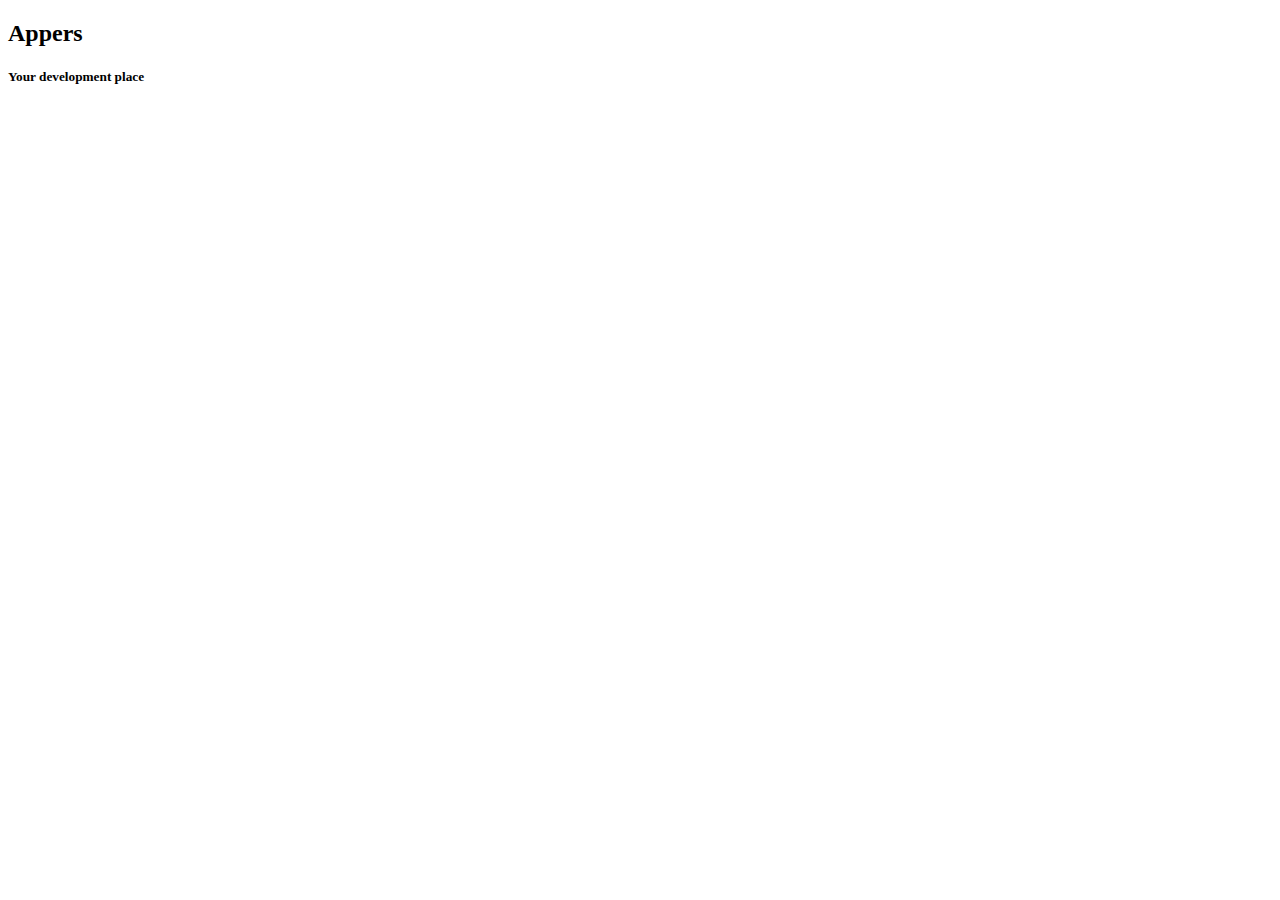
==== index.html @ 9c68da4d "Create index.html" ====
<!DOCTYPE html>
<html lang="en-us">
  <head>
    <meta charset="UTF-8">
    <meta name="viewport" method="IE Edge">
    <meta http-equiv="X-UA-Compatible" content="width=device-width, initial-scale=1.0">
    <title>Welcome to Appers!</title>
    <link rel="stylesheet" type="text/css" href="style.css">
    <script type="text/javascript" src="index.js"></script>
  </head>
  <body>
    <h2 class="header">Appers</h2>
    <h5 class="header2">Your development place</h5>
  </body>
</html>
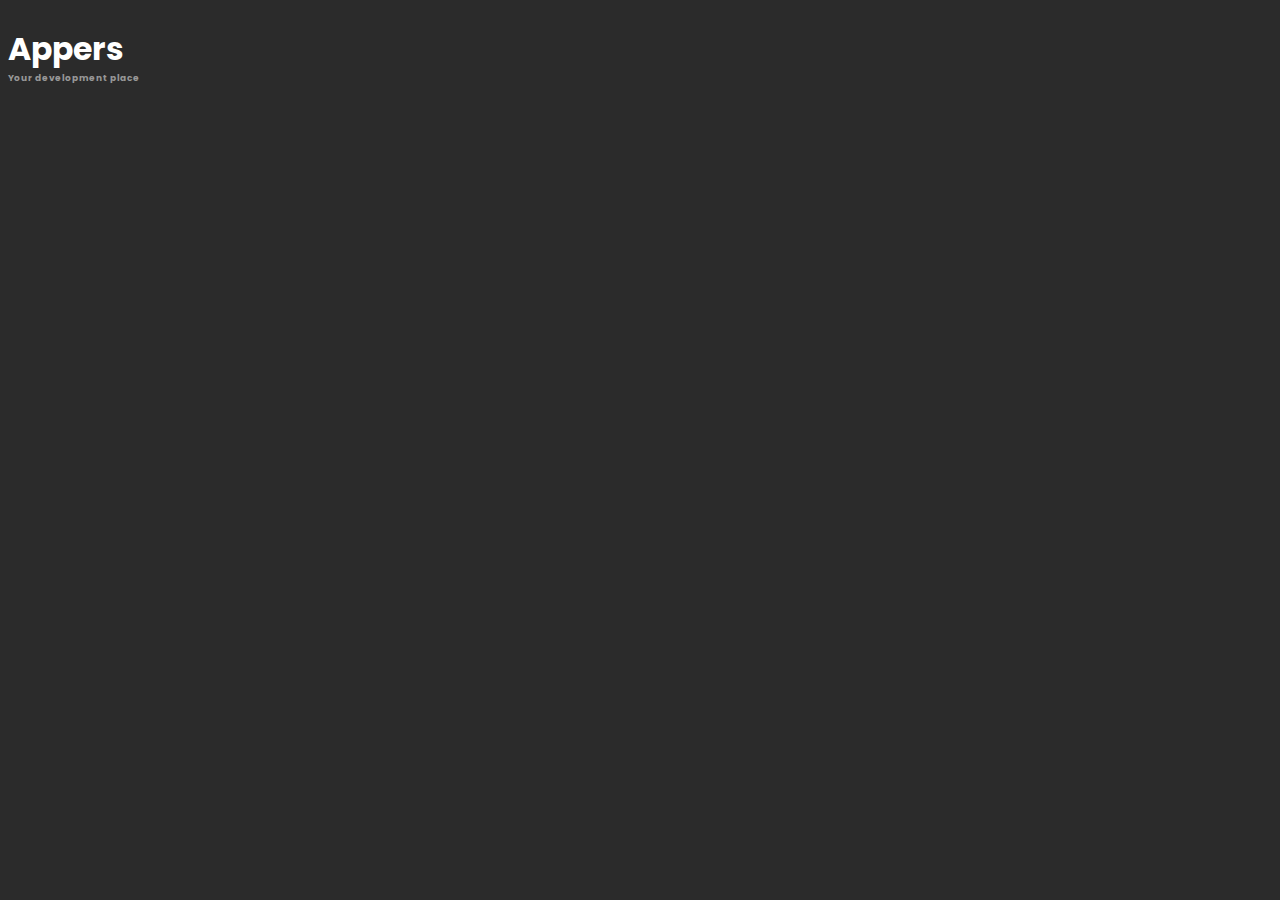
==== commit 09914251: "Update index.html" ====
--- a/index.html
+++ b/index.html
@@ -9,7 +9,9 @@
     <script type="text/javascript" src="index.js"></script>
   </head>
   <body>
-    <h2 class="header">Appers</h2>
-    <h5 class="header2">Your development place</h5>
+    <div class="head">
+      <h2 class="header">Appers</h2>
+      <h5 class="header2">Your development place</h5>
+    </div>
   </body>
 </html>
--- a/style.css
+++ b/style.css
@@ -0,0 +1,18 @@
+@import url('https://fonts.googleapis.com/css2?family=Poppins:wght@600&display=swap');
+
+body {
+    background-color: #2b2b2b;
+}
+
+body .header {
+    font-size: 3.5vh;
+    font-family: Poppins, sans-serif;
+    color: #fff;
+}
+
+body .header2 {
+    font-size: 1.0vh;
+    font-family: Poppins, sans-serif;
+    color: #979797;
+    transform: translate(0, -3vh);
+}
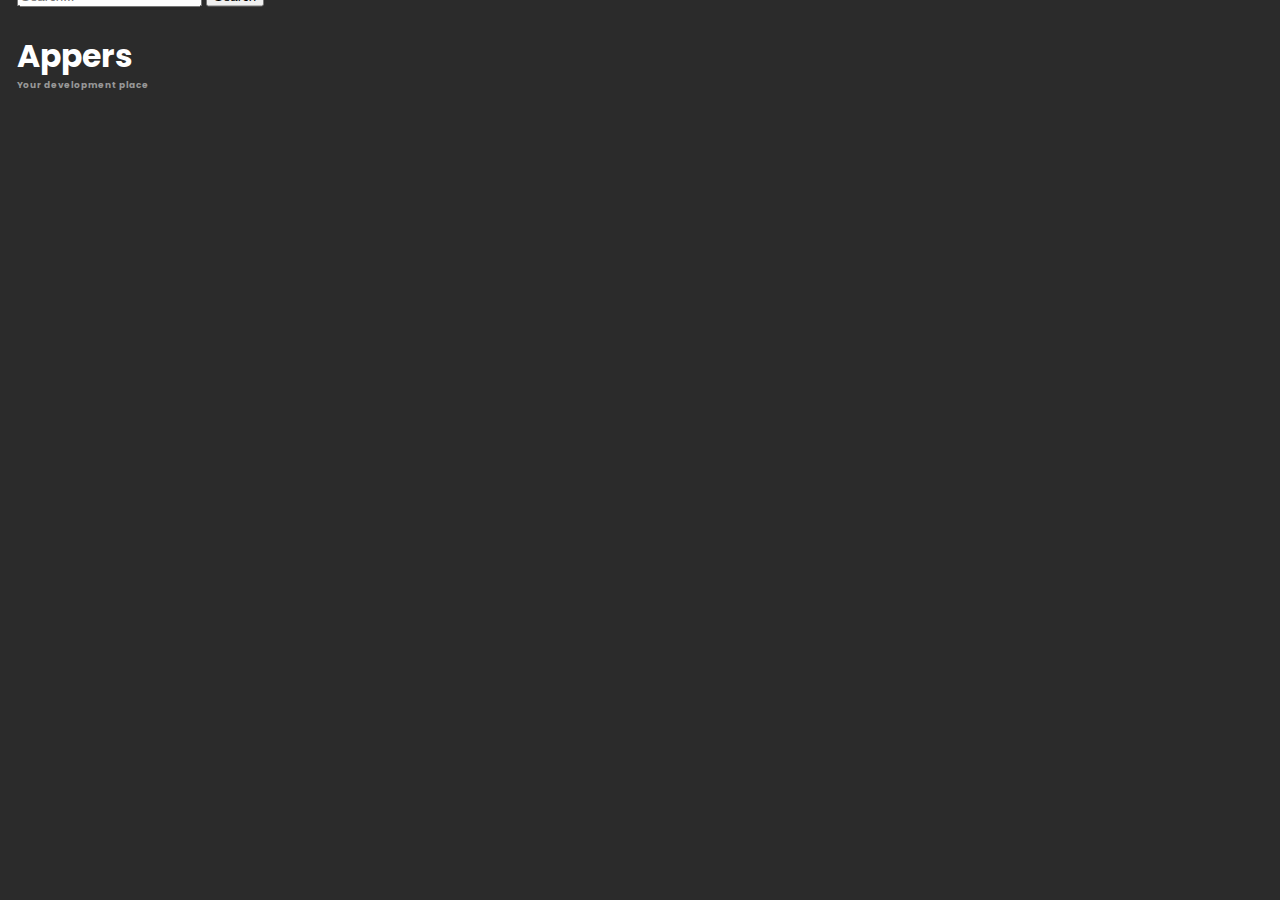
==== commit a93029d7: "Update index.html" ====
--- a/index.html
+++ b/index.html
@@ -10,6 +10,10 @@
   </head>
   <body>
     <div class="head">
+      <div class="toolbar">
+        <input id="input1" type="text" placeholder="Search...">
+        <button id="button1">Search</button>
+      </div>
       <h2 class="header">Appers</h2>
       <h5 class="header2">Your development place</h5>
     </div>
--- a/style.css
+++ b/style.css
@@ -4,13 +4,17 @@
     background-color: #2b2b2b;
 }
 
-body .header {
+.head {
+    transform: translate(1vh, -2.5vh);
+}
+
+.head .header {
     font-size: 3.5vh;
     font-family: Poppins, sans-serif;
     color: #fff;
 }
 
-body .header2 {
+.head .header2 {
     font-size: 1.0vh;
     font-family: Poppins, sans-serif;
     color: #979797;
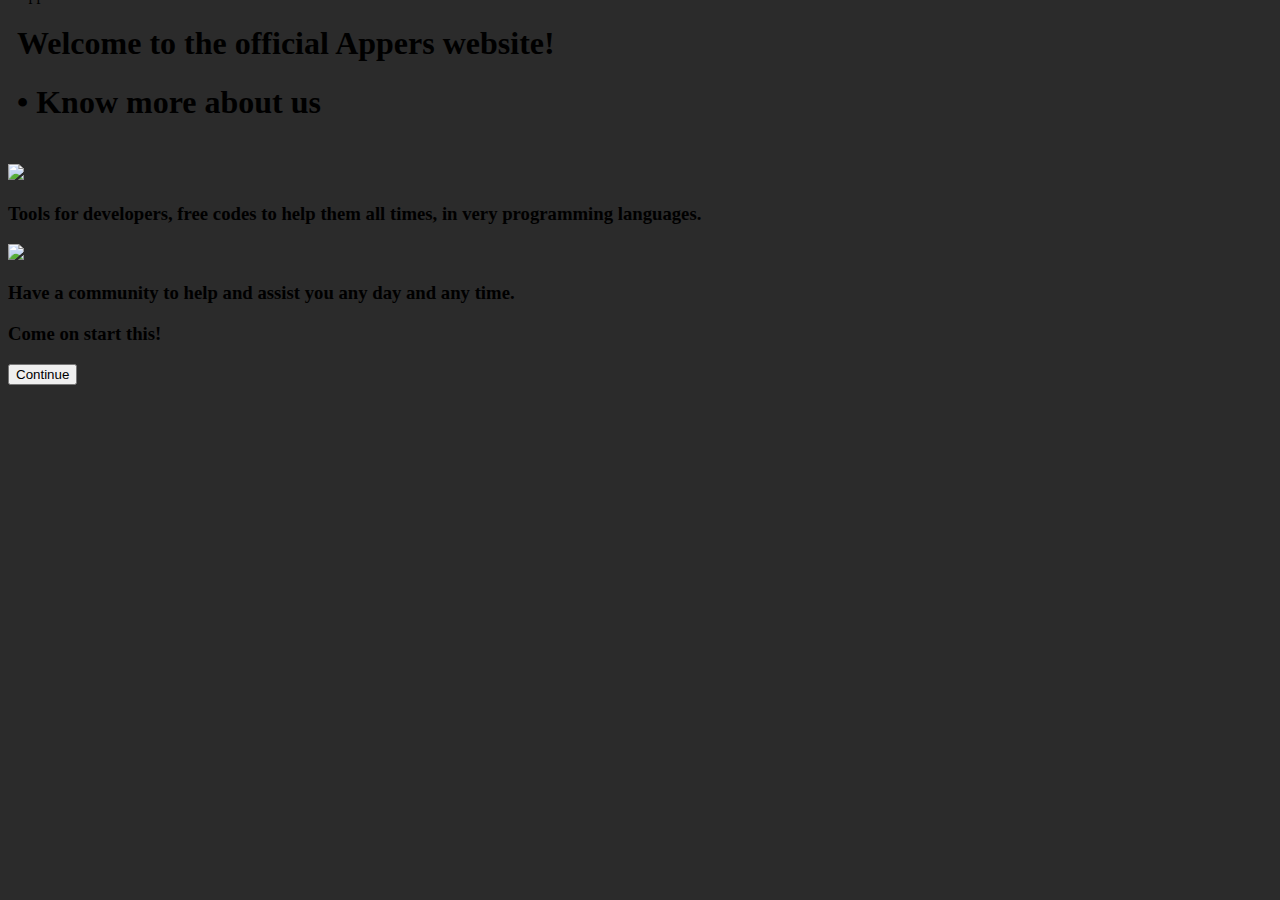
==== commit 95c77ee7: "Update index.html" ====
--- a/index.html
+++ b/index.html
@@ -1,21 +1,28 @@
 <!DOCTYPE html>
 <html lang="en-us">
-  <head>
-    <meta charset="UTF-8">
-    <meta name="viewport" method="IE Edge">
-    <meta http-equiv="X-UA-Compatible" content="width=device-width, initial-scale=1.0">
-    <title>Welcome to Appers!</title>
-    <link rel="stylesheet" type="text/css" href="style.css">
-    <script type="text/javascript" src="index.js"></script>
-  </head>
-  <body>
-    <div class="head">
-      <div class="toolbar">
-        <input id="input1" type="text" placeholder="Search...">
-        <button id="button1">Search</button>
-      </div>
-      <h2 class="header">Appers</h2>
-      <h5 class="header2">Your development place</h5>
-    </div>
-  </body>
+    <head>
+        <meta charset="UTF-8">
+        <meta name="viewport" method="IE Edge">
+        <meta http-equiv="X-UA-Compatible" content="width=device-width, initial-scale=1.0">
+        <title>Welcome to Appers!</title>
+        <link rel="stylesheet" type="text/css" href="style.css">
+        <script type="text/javascript" src="index.js"></script>
+    </head>
+    <body>
+        <div class="home">
+            <div class="head">
+                <header id="header">Appers</header>
+                <h1 id="wcm">Welcome to the official Appers website!</h1>
+                <h1 id="wcm2">• Know more about us</h1>
+            </div>
+            <div class="petit">
+                <img id="codes" src="images/codes.png">
+                <h3 id="codes_call">Tools for developers, free codes to help them all times, in very programming languages.</h3>
+                <img id="commu" src="images/commu.png">
+                <h3 id="commu_call">Have a community to help and assist you any day and any time.</h3>
+            </div>
+            <h3 id="end">Come on start this!</h3>
+            <button id="ok">Continue</button>
+        </div>
+    </body>
 </html>
--- a/style.css
+++ b/style.css
@@ -20,3 +20,29 @@
     color: #979797;
     transform: translate(0, -3vh);
 }
+
+.head .toolbar {
+    height: 3vh;
+    width: 100%;
+    transform: translate(0, 2.5vh);
+}
+
+.head .toolbar #input1 {
+    border-radius: 40vh;
+    border-style: solid;
+    border-color: #fff;
+    border-width: 2vh;
+    background-color: #2b2b2b;
+    width: 50vh;
+    height: 3vh;
+}
+
+.head .toolbar #button1 {
+    border-radius: 40vh;
+    border-style: solid;
+    border-color: #fff;
+    border-width: 2vh;
+    background-color: #2b2b2b;
+    width: 10vh;
+    height: 3vh;
+}
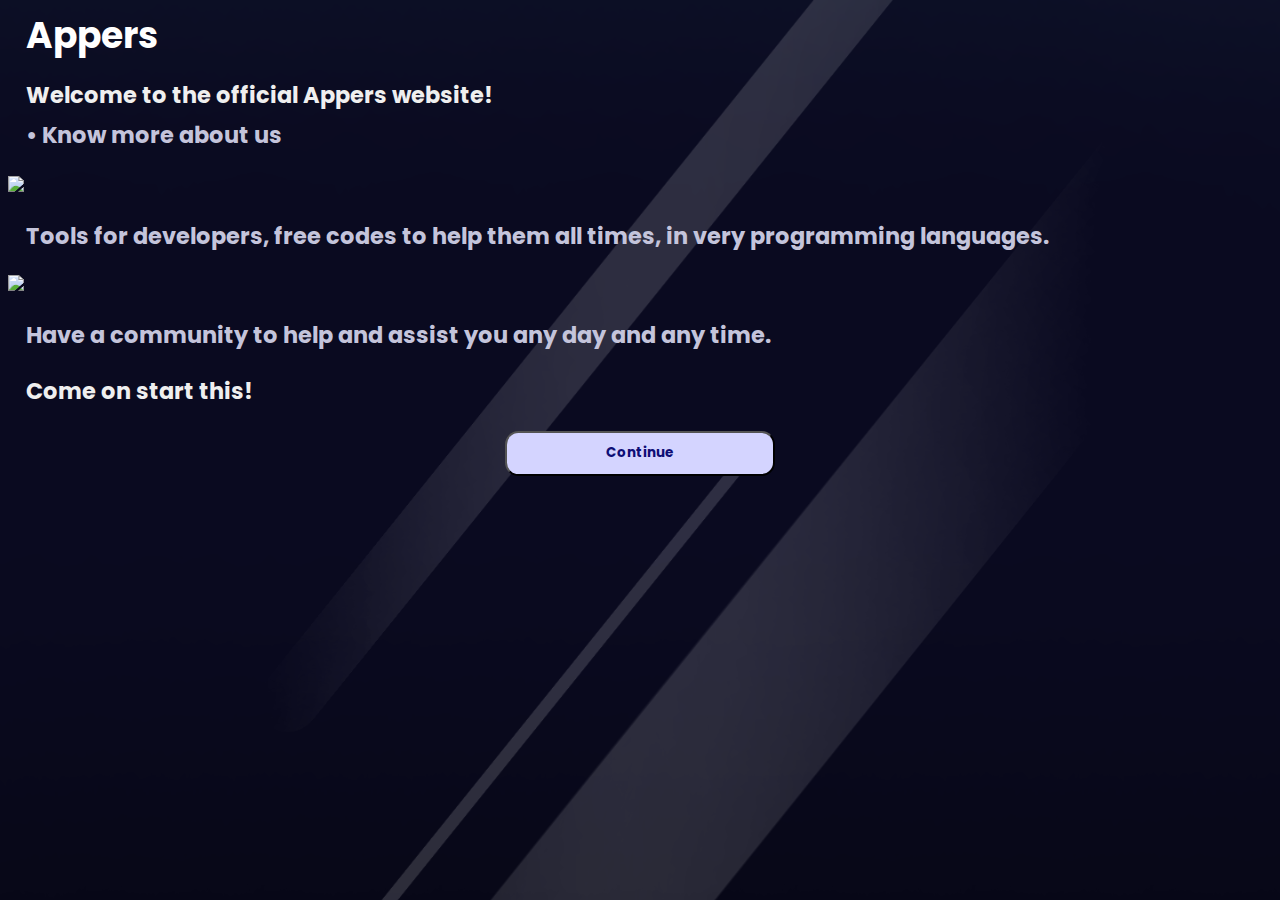
==== commit 4020f0fa: "Update index.html" ====
--- a/index.html
+++ b/index.html
@@ -16,9 +16,9 @@
                 <h1 id="wcm2">• Know more about us</h1>
             </div>
             <div class="petit">
-                <img id="codes" src="images/codes.png">
+                <img id="codes" src="src/codes.png">
                 <h3 id="codes_call">Tools for developers, free codes to help them all times, in very programming languages.</h3>
-                <img id="commu" src="images/commu.png">
+                <img id="commu" src="src/commu.png">
                 <h3 id="commu_call">Have a community to help and assist you any day and any time.</h3>
             </div>
             <h3 id="end">Come on start this!</h3>
--- a/style.css
+++ b/style.css
@@ -1,48 +1,59 @@
-@import url('https://fonts.googleapis.com/css2?family=Poppins:wght@600&display=swap');
+@import url('https://fonts.googleapis.com/css2?family=Poppins:wght@400&display=swap');
 
 body {
-    background-color: #2b2b2b;
+    background-image: url('home.png');
+    background-size: cover;
+    position: relative;
+    max-width: 100%;
+    height: auto;
 }
 
-.head {
-    transform: translate(1vh, -2.5vh);
+.home .head #header {
+    font-family: Poppins, Sans-Serif;
+    font-size: 4vh;
+    color: white;
+    left: 2vh;
+    font-weight: bold;
+    transform: translateX(2vh);
 }
 
-.head .header {
-    font-size: 3.5vh;
-    font-family: Poppins, sans-serif;
-    color: #fff;
+.home .head #wcm, #end {
+    font-family: Poppins, Sans-Serif;
+    font-size: 2.5vh;
+    color: #efefef;
+    transform: translateY(-8vh);
+    transform: translateX(2vh);
 }
 
-.head .header2 {
-    font-size: 1.0vh;
-    font-family: Poppins, sans-serif;
-    color: #979797;
-    transform: translate(0, -3vh);
+.home .petit #codes, #commu {
+    max-width: 50vh;
+    height: auto;
 }
 
-.head .toolbar {
-    height: 3vh;
-    width: 100%;
-    transform: translate(0, 2.5vh);
+.home .petit #codes_call, #commu_call {
+    font-family: Poppins, sans-serif;
+    font-size: 2.5vh;
+    color: #C4C4DB;
+    transform: translateX(2vh);
 }
 
-.head .toolbar #input1 {
-    border-radius: 40vh;
-    border-style: solid;
-    border-color: #fff;
-    border-width: 2vh;
-    background-color: #2b2b2b;
-    width: 50vh;
-    height: 3vh;
+.home .head #wcm2 {
+    font-family: Poppins, Sans-Serif;
+    font-size: 2.5vh;
+    color: #C4C4DB;
+    margin-left: 2vh;
+    transform: translateY(-1vh);
 }
 
-.head .toolbar #button1 {
-    border-radius: 40vh;
-    border-style: solid;
-    border-color: #fff;
-    border-width: 2vh;
-    background-color: #2b2b2b;
-    width: 10vh;
-    height: 3vh;
+.home #ok {
+    font-family: Poppins, sans-serif;
+    color: #0E0E76;
+    background-color: #D4D4FF;
+    width: 30vh;
+    height: 5vh;
+    font-weight: bold;
+    font-size: 1.5vh;
+    border-radius: 1.5vh;
+    margin: auto;
+    display: block;
 }
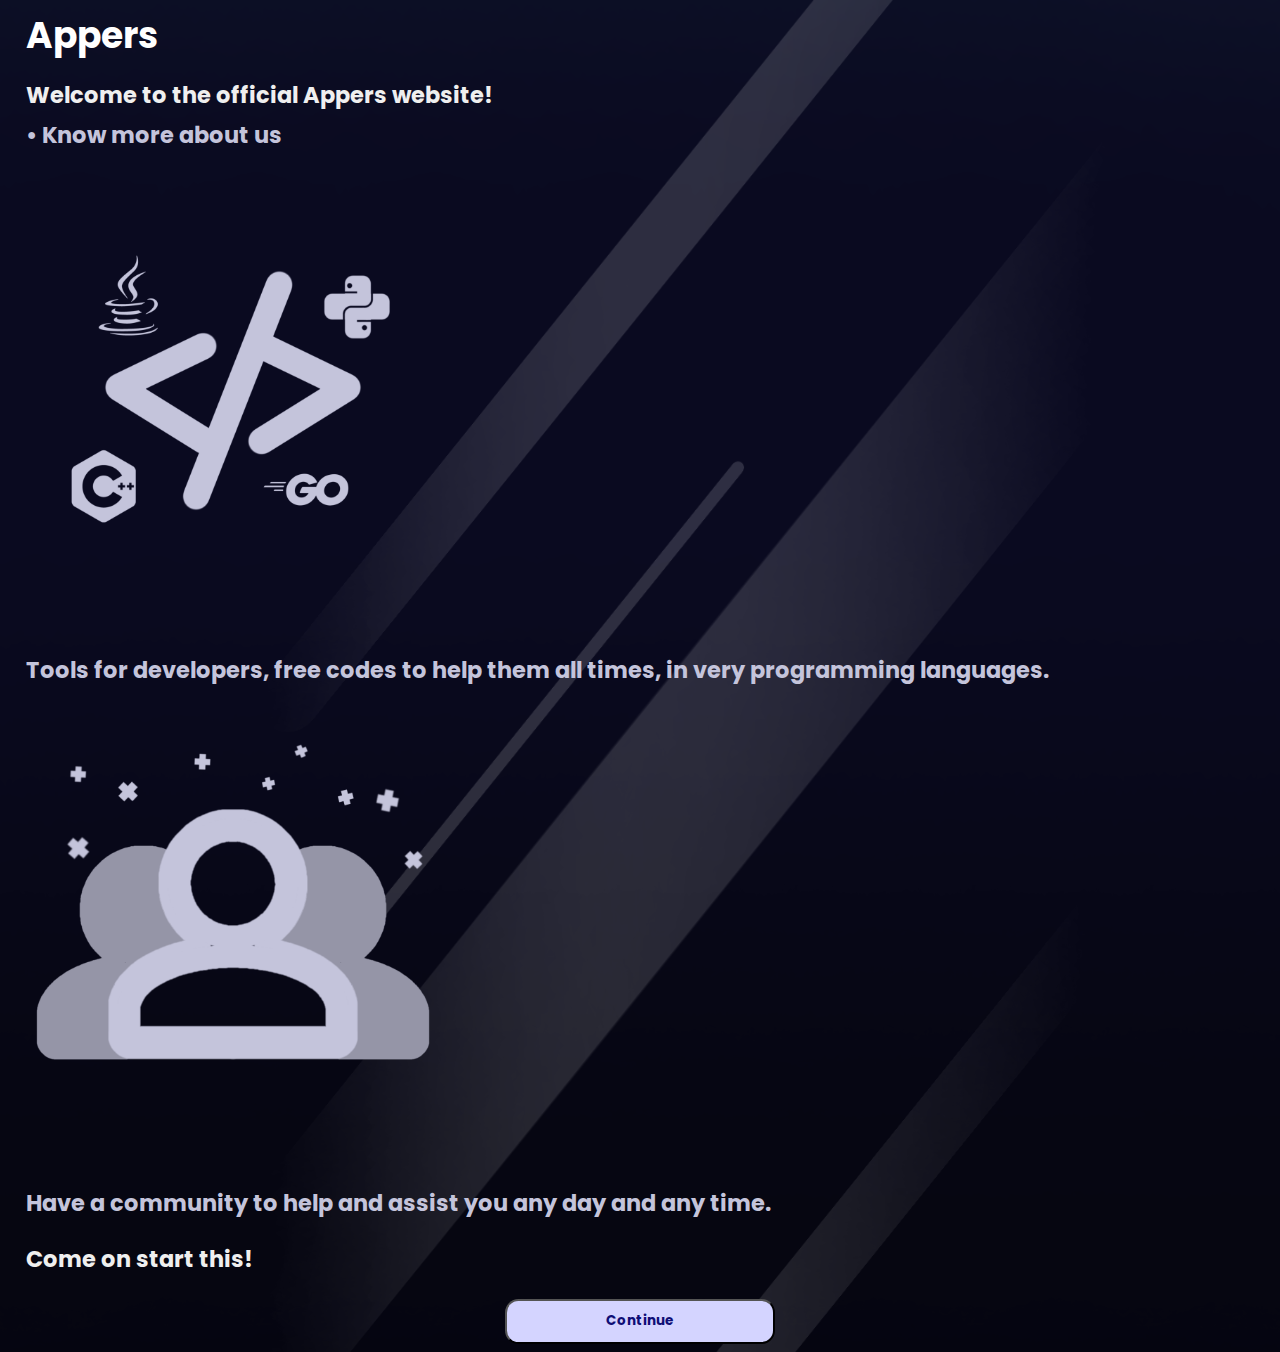
==== commit 9004315a: "Update index.html" ====
--- a/index.html
+++ b/index.html
@@ -16,9 +16,9 @@
                 <h1 id="wcm2">• Know more about us</h1>
             </div>
             <div class="petit">
-                <img id="codes" src="src/codes.png">
+                <img id="codes" src="codes.png">
                 <h3 id="codes_call">Tools for developers, free codes to help them all times, in very programming languages.</h3>
-                <img id="commu" src="src/commu.png">
+                <img id="commu" src="commu.png">
                 <h3 id="commu_call">Have a community to help and assist you any day and any time.</h3>
             </div>
             <h3 id="end">Come on start this!</h3>
